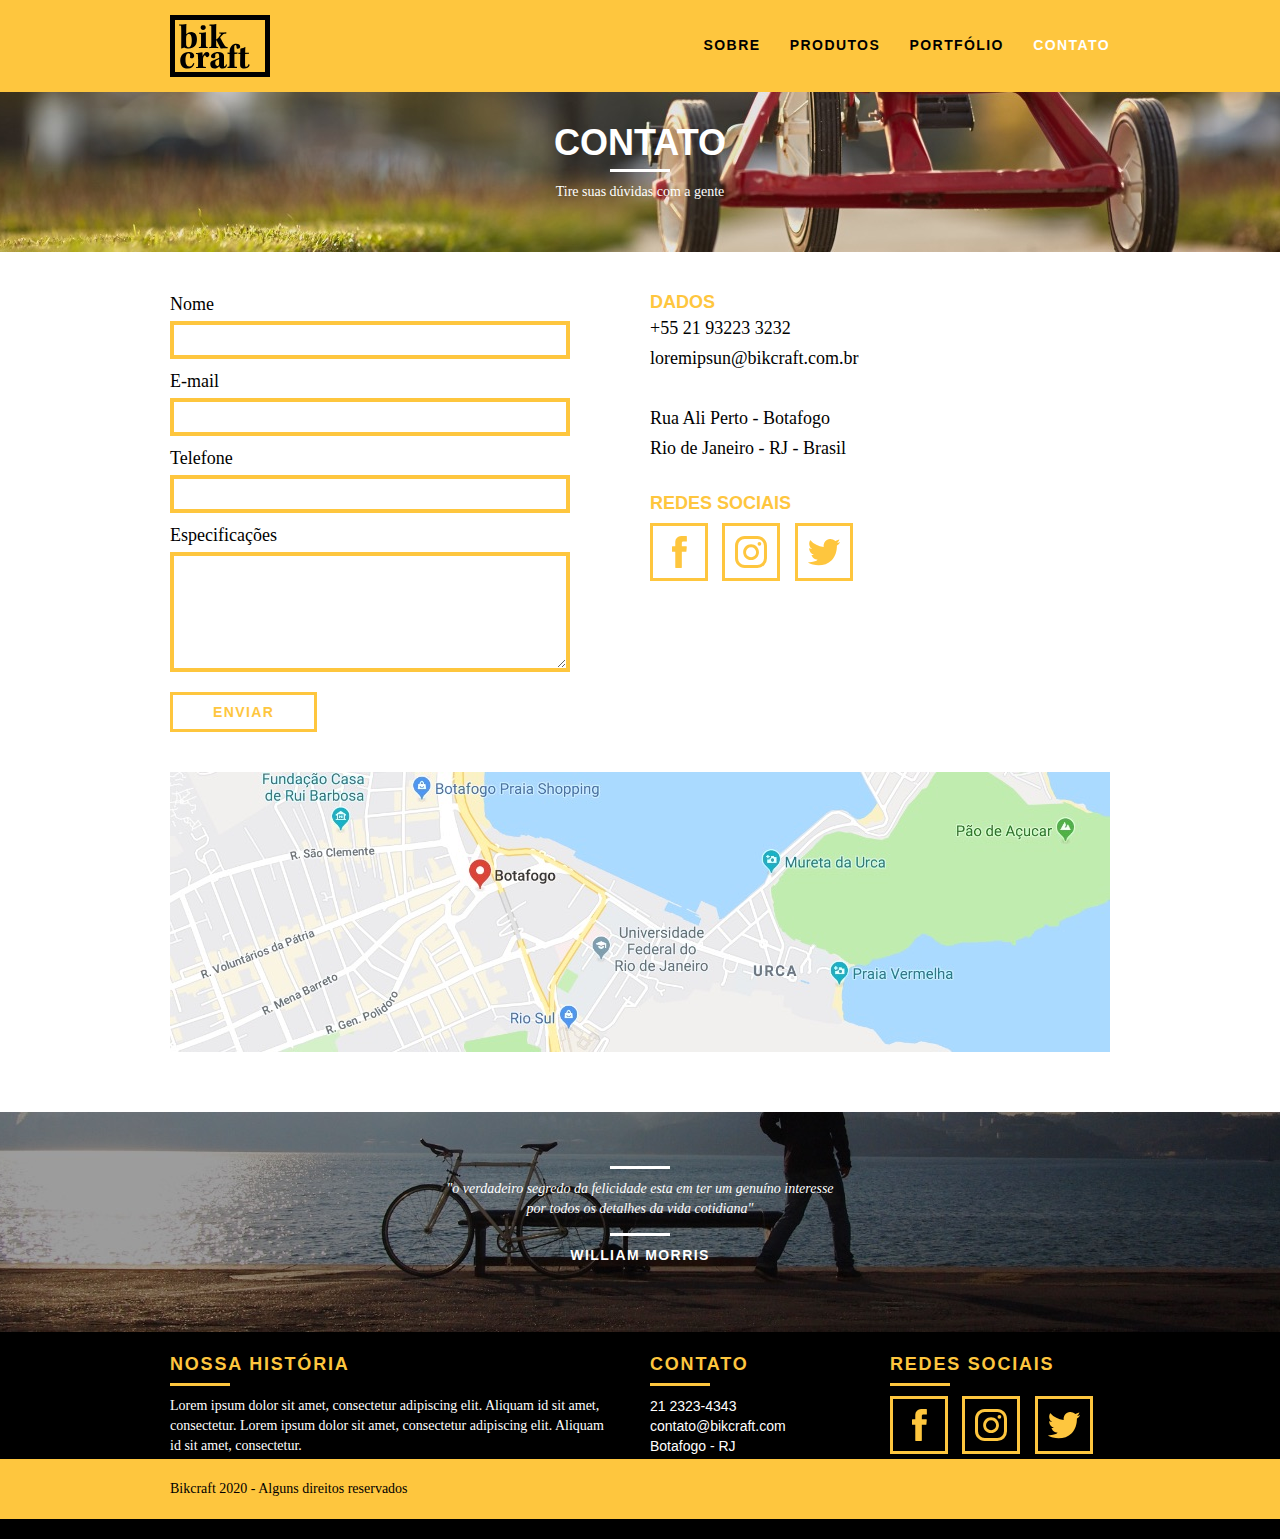
==== contato.html @ 6af7bdb1 "Finalizando layout da pagina de contatos" ====
<!DOCTYPE html>
<html lang="pt-br">

<head>
    <meta charset="UTF-8">
    <meta name="viewport" content="width=device-width, initial-scale=1.0">
    <title>Bikcraft - Contato </title>
    <link rel="stylesheet" href="css/normalize.css">
    <link rel="stylesheet" href="css/reset.css">
    <link rel="stylesheet" href="css/grid.css">
    <link rel="stylesheet" href="css/style.css">
    <link rel="stylesheet" href="css/contato.css">
</head>

<body>
    <header class="header">
        <div class="container">
            <a href="index.html" class="grid-4">
                <img src="img/bikcraft.svg">
            </a>
            <nav class="grid-12 header_menu">
                <ul>
                    <li><a href="sobre.html">Sobre</a></li>
                    <li><a href="produtos.html">Produtos</a></li>
                    <li><a href="portfolio.html">Portfólio</a></li>
                    <li><a href="contato.html" class="menu_ativo">Contato</a></li>
                </ul>
            </nav>
        </div>
    </header>

    <section class="introducao-interna interna_contato">
        <div class="container">
            <h1>Contato</h1>
            <p>Tire suas dúvidas com a gente</p>
        </div>
    </section>


    <section class="contato container">
        <div class="">
            <form action="" id="form_orcamento" class="contato_form grid-8">
                <label for="nome">Nome</label>
                <input type="text" id="nome">
                <label for="email">E-mail</label>
                <input type="text" id="email">
                <label for="telefone">Telefone</label>
                <input type="text" id="telefone">
                <label for="espec">Especificações</label>
                <textarea type="text" id="espec"></textarea>
                <button type="submit" class="btn btn-preto">Enviar</button>
            </form>
            <div class="contato_dados grid-8">
                <h3>Dados</h3>
                <span>+55 21 93223 3232</span>
                <span>loremipsun@bikcraft.com.br</span>
                <span>Rua Ali Perto - Botafogo</span>
                <span>Rio de Janeiro - RJ - Brasil</span>
                <h3>Redes Sociais</h3>
                <ul>
                    <li><a href="https://pt-br.facebook.com/" target="_blank"><img src="img/redes-sociais/facebook.svg"
                                alt="link facebook"></a></li>
                    <li><a href="https://www.instagram.com/?hl=pt-br" target="_blank"><img
                                src="img/redes-sociais/instagram.svg" alt="link instagram"></a></li>
                    <li><a href="https://mobile.twitter.com/login?lang=pt" target="_blank"><img
                                src="img/redes-sociais/twitter.svg" alt="link twitter"></a></li>
                </ul>
            </div>
        </div>
    </section>

    <section class="container contato_mapa">
        <a  class="grid-16" href="https://google.com" target="_blank"><img src="img/endereco-bikcraft.jpg"
                alt="Endereço da Bikcraft"></a>
    </section>

    <section class="quebra">
        <blockquote class="quote-externo container">
            <p>
                "o verdadeiro segredo da felicidade esta em ter um genuíno interesse por todos os detalhes da vida
                cotidiana"
            </p>
            <cite>WILLIAM MORRIS</cite>
        </blockquote>
    </section>

    <footer>
        <div class="footer">
            <div class="container">

                <div class="grid-8 footer_historia">
                    <h3>Nossa história</h3>
                    <p>Lorem ipsum dolor sit amet, consectetur adipiscing elit. Aliquam id sit amet, consectetur.
                        Lorem ipsum dolor sit amet, consectetur adipiscing elit. Aliquam id sit amet, consectetur.
                    </p>
                </div>

                <div class="grid-4 footer_contato">
                    <h3>Contato</h3>
                    <ul>
                        <li>21 2323-4343</li>
                        <li>contato@bikcraft.com</li>
                        <li>Botafogo - RJ</li>
                    </ul>
                    </p>
                </div>

                <div class="grid-4 footer_redes">
                    <h3>Redes Sociais</h3>
                    <ul>
                        <li><a href="https://pt-br.facebook.com/" target="_blank"><img
                                    src="img/redes-sociais/facebook.svg" alt="link facebook"></a></li>
                        <li><a href="https://www.instagram.com/?hl=pt-br" target="_blank"><img
                                    src="img/redes-sociais/instagram.svg" alt="link instagram"></a></li>
                        <li><a href="https://mobile.twitter.com/login?lang=pt" target="_blank"><img
                                    src="img/redes-sociais/twitter.svg" alt="link twitter"></a></li>
                    </ul>
                    </p>
                </div>

            </div>

            <div class="copy">
                <div class="container">
                    <p class="grid-16">Bikcraft 2020 - Alguns direitos reservados</p>
                </div>
            </div>
        </div>
    </footer>

</body>

</html>
---- css/grid.css ----
*, *:before, *:after {
  -webkit-box-sizing: border-box; 
  -moz-box-sizing: border-box; 
  box-sizing: border-box;
}

.container {
	width: 960px;
	margin: 0 auto;
	padding: 0px;
	position: relative;
}

.container:after, .container:before {
	content: " ";
	display: table;
}

.container:after {
	clear: both;
}

.grid-1, .grid-2, .grid-3, .grid-4, .grid-5, .grid-6, .grid-7, .grid-8, .grid-9, .grid-10, .grid-11, .grid-12, .grid-13, .grid-14, .grid-15, .grid-16, .grid-1-3 {
	float: left;
	margin-left: 10px;
	margin-right: 10px;
}

.grid-1 	{width: 40px;}
.grid-2 	{width: 100px;}
.grid-3 	{width: 160px;}
.grid-4 	{width: 220px;}
.grid-5 	{width: 280px;}
.grid-6 	{width: 340px;}
.grid-7 	{width: 400px;}
.grid-8 	{width: 460px;}
.grid-9 	{width: 520px;}
.grid-10 	{width: 580px;}
.grid-11 	{width: 640px;}
.grid-12 	{width: 700px;}
.grid-13 	{width: 760px;}
.grid-14 	{width: 820px;}
.grid-15 	{width: 880px;}
.grid-16 	{width: 940px;}
.grid-1-3	{width: 300px;}
---- css/style.css ----
/*Estilos Gerais*/

body {
    font-family: Arial, Helvetica, sans-serif;
}

p {
    font-family: Georgia, "Times New Roman", Times, serif;
    font-size: 14px;
    line-height: 20px;
}

img {
    display: block;
}

.btn {
    border: 3px solid #fec63e;
    padding: 10px 30px;
    color: #fec63e;
    font-size: 14px;
    line-height: 20px;
    text-transform: uppercase;
    letter-spacing: 0.1em;
    font-weight: bold;
}

.btn:hover {
    color: #fff;
    border: 3px solid #fff;
}

.btn.btn-preto:hover {
    color: #000;
    border-color: #000;
}

.subtitulo {
    font-size: 24px;
    line-height: 30px;
    font-weight: bold;
    letter-spacing: 0.1em;
    color: #000;
    text-transform: uppercase;
    text-align: center;
    margin-bottom: 40px;
}

.subtitulo-interno {
    font-size: 24px;
    line-height: 30px;
    font-weight: bold;
    letter-spacing: 0.1em;
    color: #000;
    text-transform: uppercase;
    margin-bottom: 20px;
}

.subtitulo-interno:after {
    content: "";
    display: block;
    width: 60px;
    height: 3px;
    background: #000;
    margin: 14px 0;
}

.subtitulo:after {
    content: "";
    display: block;
    width: 60px;
    height: 3px;
    background: #000;
    margin: 14px auto;
}

/*Header*/

.header {
    position: fixed;
    top: 0;
    width: 100%;
    background: #fec63e;
    padding: 15px 0px;
    z-index: 10;
}
.header_menu {
    text-align: right;
}
.header_menu ul li {
    display: inline-block;
    margin-left: 25px;
    margin-top: 20px;
}

.header_menu a {
    color: #000;
    font-size: 14px;
    font-weight: bold;
    letter-spacing: 0.1em;
    text-transform: uppercase;
    line-height: 20px;
    padding: 10px 0;
}

.header_menu ul li a:hover {
    color: #fff;
}

.header_menu a.menu_ativo {
    color: #fff;
}

/*Introdução*/

.introducao {
    width: 100%;
    background: url("../img/bg.jpg") no-repeat center;
    background-size: cover;
    margin-top: 92px;
    text-align: center;
    height: 380px;
    padding-top: 80px;
}

.introducao h1 {
    font-size: 48px;
    color: #fff;
    font-weight: bold;
    text-transform: uppercase;
}

.quote-externo {
    max-width: 360px;
    margin: 0 auto;
    color: #fff;
    margin-bottom: 40px;
}

.quote-externo p {
    font-style: italic;
}

.quote-externo p:before,
.quote-externo p:after {
    content: "";
    display: block;
    width: 60px;
    height: 3px;
    background: #fff;
    margin: 14px auto 10px auto;
}

.quote-externo cite {
    font-style: normal;
    font-weight: bold;
    font-size: 14px;
    letter-spacing: 0.1em;
}

/* Introdução interna */

.introducao-interna {
    width: 100%;
    margin-top: 92px;
    height: 160px;
    text-align: center;
    color: #fff;
    padding-top: 30px;
}

.introducao-interna h1 {
    font-size: 36px;
    color: #fff;
    font-weight: bold;
    text-transform: uppercase;
}

.introducao-interna h1:after {
    content: "";
    display: block;
    width: 60px;
    height: 3px;
    background: #fff;
    margin: 6px auto 10px auto;
}

/* Produtos */

.produtos {
    padding: 60px 0;
}

.produtos_lista li {
    background: #fec63e;
    text-align: center;
}

.produtos_lista li h3 {
    font-weight: bold;
    font-size: 18px;
    line-height: 25px;
    text-transform: uppercase;
    letter-spacing: 0.1em;
    margin-top: 20px;
}

.produtos_lista li h3:after {
    content: "";
    display: block;
    width: 60px;
    height: 3px;
    background: #000;
    margin: 2px auto;
}

.produtos_lista li p {
    padding: 10px 20px 20px 20px;
}

.produtos_icone {
    background: #000;
    text-align: center;
    padding: 20px;
}

.call {
    padding-top: 40px;
    text-align: center;
    clear: both;
}

.call p {
    padding-bottom: 25px;
}

/* Portifólio */

.portifolio {
    width: 100%;
    background: #000;
    padding: 40px 0;
}

.portifolio .subtitulo {
    color: #fec63e;
}

.portifolio .subtitulo::after {
    background: #fec63e;
}

.portifolio_lista li:last-child {
    margin-top: 20px;
}

.portfolio .call p {
    color: #fff;
}

/* Qualidade */

.qualidade {
    padding: 60px 0;
}

.qualidade::after {
    content: "";
    width: 634px;
    height: 83px;
    display: block;
    background: url("../img/linhas.svg") no-repeat;
    position: absolute;
    top: 215px;
    right: 162px;
}

.qualidade img {
    margin: 0 auto;
}

.qualidade_lista li {
    text-align: center;
    padding: 0 40px;
}

.qualidade_lista {
    padding-top: 20px;
    overflow: auto; /*clear-fix */
}

.qualidade_lista li h3 {
    font-weight: bold;
    font-size: 18px;
    line-height: 25px;
    text-transform: uppercase;
    letter-spacing: 0.1em;
    margin-top: 20px;
}

.qualidade_lista li h3:after {
    content: "";
    display: block;
    width: 60px;
    height: 3px;
    background: #000;
    margin: 4px auto;
}

/* Quebra */

.quebra {
    background: url("../img/bg-footer.jpg") no-repeat center;
    width: 100%;
    height: 220px;
    background-size: cover;
    text-align: center;
    padding-top: 40px;
}

.quebra .quote-externo {
    max-width: 400px;
}

/* Footer */

.footer {
    width: 100%;
    background: #000;
    color: #fff;
    padding: 20px 0;
}

.footer h3 {
    font-size: 18px;
    line-height: 25px;
    color: #fec63e;
    text-transform: uppercase;
    letter-spacing: 0.1em;
    font-weight: bold;
}

.footer h3:after {
    content: "";
    display: block;
    width: 60px;
    height: 3px;
    background: #fec63e;
    margin: 6px 0px 10px 0px;
}

.footer_historia {
    padding-right: 20px;
}

.footer_contato ul li {
    font-size: 14px;
    line-height: 20px;
}

.footer ul li {
    display: inline-block;
}

.footer_redes ul li {
    display: inline-block;
    margin-right: 10px;
}

.footer_redes ul li a {
    border: 3px solid #fec63e;
    display: block;
    padding: 10px;
}

.footer_redes ul li a:hover {
    border-color: #fff;
}

.copy {
    width: 100%;
    color: #000;
    background-color: #fec63e;
    padding: 20px;
}
---- css/contato.css ----
.interna_contato {
	background: url("../img/bg-contato.jpg") no-repeat center;
	background-size: cover;
}

/* Orçamento */

.contato {
	padding: 40px 0;
}

.contato_form {
	padding-right: 60px;
}

.contato_form label {
	display: block;
	font-family: Georgia, "Times New Roman", Times, serif;
	font-size: 18px;
	line-height: 25px;
	margin-bottom: 4px;
}

.contato_form input {
	width: 100%;
	border: 4px solid #fec63e;
	display: block;
	background: none;
	padding: 7px 10px;
	outline: none;
	font-size: 14px;
	font-family: Georgia, "Times New Roman", Times, serif;
	margin-bottom: 10px;
}

.contato_form textarea {
	width: 100%;
	height: 120px;
	border: 4px solid #fec63e;
	display: block;
	background: none;
	padding: 7px 10px;
	outline: none;
	font-size: 14px;
	font-family: Georgia, "Times New Roman", Times, serif;
	margin-bottom: 20px;
}

.contato_form button {
	background: none;
	padding: 7px 40px;
}

.contato_dados h3 {
	font-size: 18px;
	text-transform: uppercase;
	color: #fec63e;
	font-weight: bold;
}

.contato_dados span {
	display: block;
	font-size: 18px;
	font-family: Georgia, "Times New Roman", Times, serif;
	line-height: 30px;
}

.contato_dados span:nth-of-type(even){
	margin-bottom: 30px;
}

.contato ul{
	margin-top: 10px;
}

.contato_dados ul li {
    display: inline-block;
    margin-right: 10px;
}

.contato_dados ul li a {
    border: 3px solid #fec63e;
    display: block;
    padding: 10px;
}

.contato_dados ul li a:hover {
    border-color: #000;
}

 .contato_mapa{
	 margin-bottom: 60px;
 }
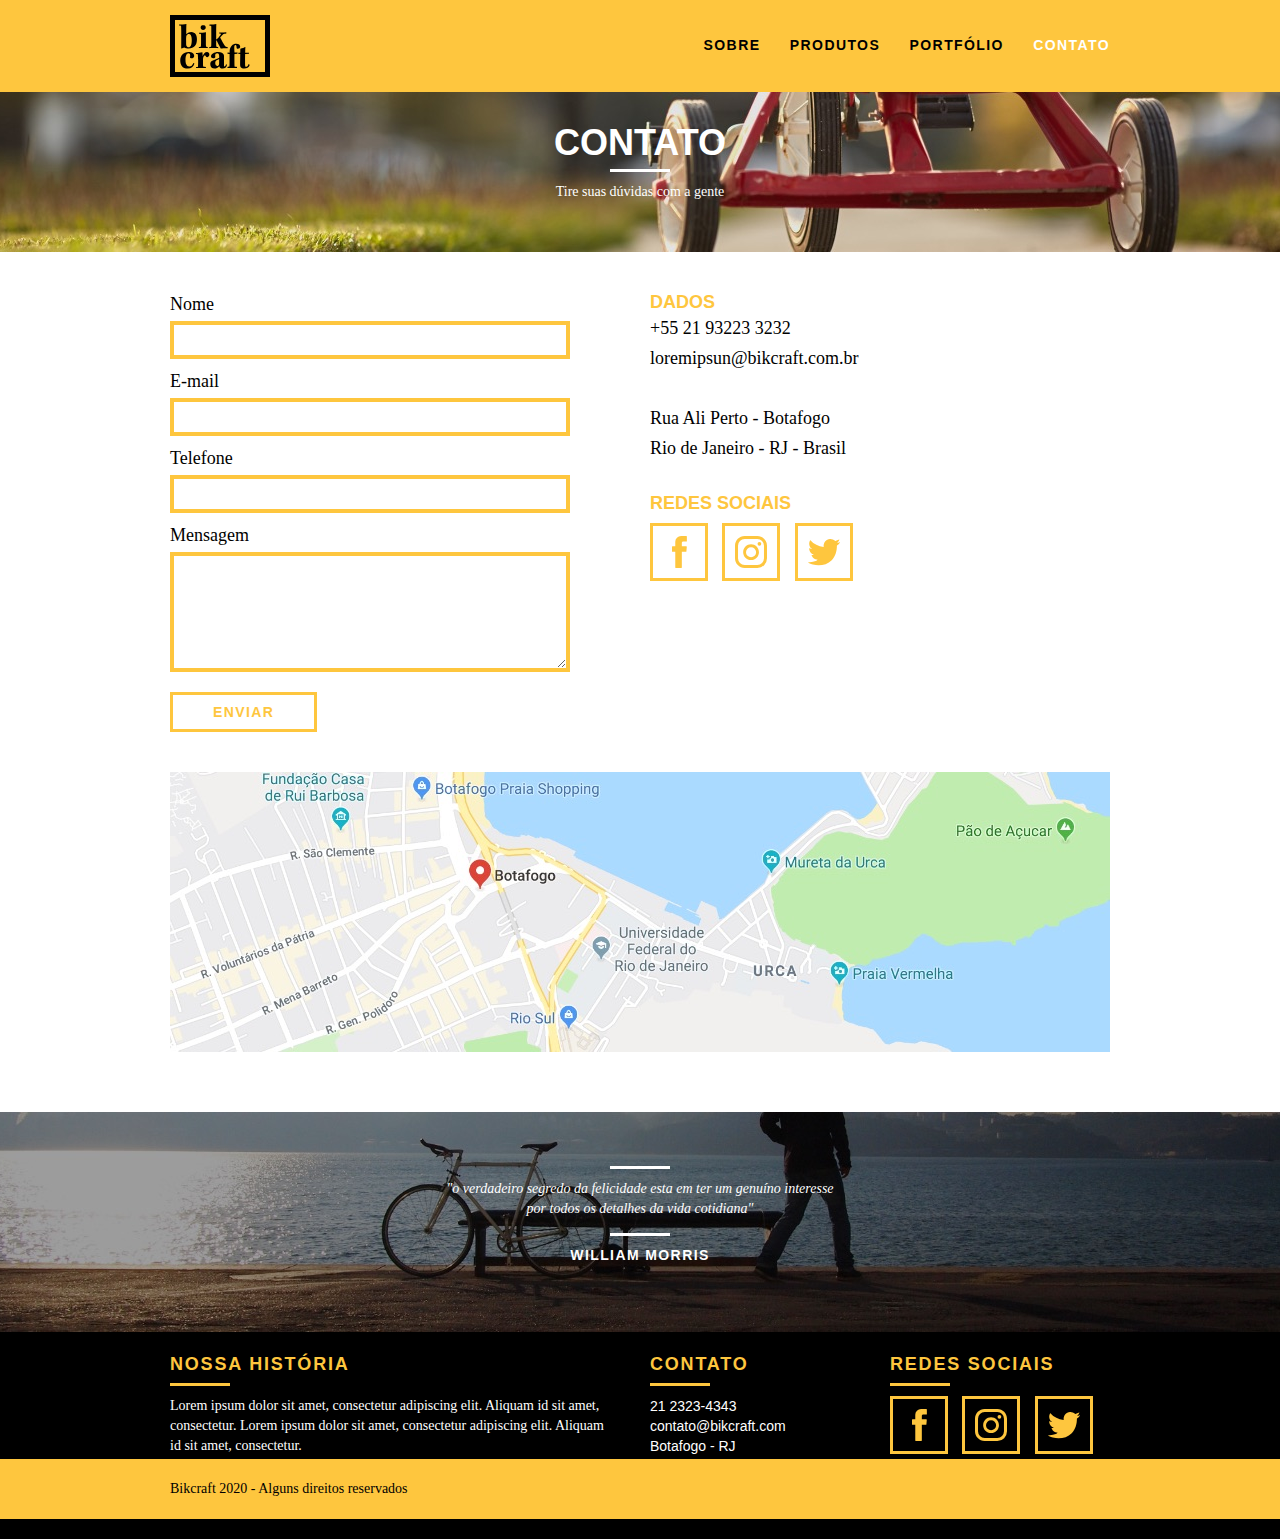
==== commit 586d90a9: "Ajustes finais de envio de e-mail e SEO" ====
--- a/contato.html
+++ b/contato.html
@@ -4,19 +4,37 @@
 <head>
     <meta charset="UTF-8">
     <meta name="viewport" content="width=device-width, initial-scale=1.0">
-    <title>Bikcraft - Contato </title>
+    <title>Bikcraft - Contato - 21 - 999999999 </title>
+
+    <meta name="description"
+        content="Compre a sua bicicleta personalizada na Bikcraft. Possuímos modelos Passeio, Retrô e Esporte.">
+
+    <meta property="og:type" content="website" />
+    <meta property="og:title" content="Bikcraft - Contato - 21 - 999999999" />
+    <meta property="og:description" content="Compre sua bicicleta personalizada na bikcraft" />
+    <meta property="og:url" content="https://bikcraft.com" />
+    <meta property="og:image" content="https://bikcraft.com/img/og-image.png" />
+
+    <meta name="viewport" content="width=device-width, initial-scale=1">
+
+    <link rel="shortcut icon" href="favicon.ico">
+
+
+
     <link rel="stylesheet" href="css/normalize.css">
     <link rel="stylesheet" href="css/reset.css">
     <link rel="stylesheet" href="css/grid.css">
     <link rel="stylesheet" href="css/style.css">
     <link rel="stylesheet" href="css/contato.css">
+    <link rel="stylesheet" href="css/responsivo.css">
+    <link rel="stylesheet" href="css/simple-anime.css">
 </head>
 
 <body>
     <header class="header">
         <div class="container">
             <a href="index.html" class="grid-4">
-                <img src="img/bikcraft.svg">
+                <img src="img/bikcraft.svg" alt="Bikcraft - header">
             </a>
             <nav class="grid-12 header_menu">
                 <ul>
@@ -39,16 +57,23 @@
 
     <section class="contato container">
         <div class="">
-            <form action="" id="form_orcamento" class="contato_form grid-8">
+            <form method="POST" action="./enviar.php" id="form_orcamento" class="contato_form grid-8 formphp">
                 <label for="nome">Nome</label>
-                <input type="text" id="nome">
+                <input type="text" id="nome" name="nome" required>
                 <label for="email">E-mail</label>
-                <input type="text" id="email">
+                <input type="email" id="email" name="email" required>
                 <label for="telefone">Telefone</label>
-                <input type="text" id="telefone">
-                <label for="espec">Especificações</label>
-                <textarea type="text" id="espec"></textarea>
-                <button type="submit" class="btn btn-preto">Enviar</button>
+                <input type="tel" id="telefone" name="telefone" required>
+
+                <label class="nao-aparece">Se você não é um robô, deixe em branco</label>
+                <input type="text" class="nao-aparece" name="leaveblank">
+
+                <label class="nao-aparece">Se você não é um robô, não mude este campo</label>
+                <input type="text" class="nao-aparece" name="dontchange" value="http://">
+
+                <label for="mensagem">Mensagem</label>
+                <textarea   id="mensagem" name="mensagem" required></textarea>
+                <button type="submit" id="enviar" name="enviar" class="btn btn-preto">Enviar</button>
             </form>
             <div class="contato_dados grid-8">
                 <h3>Dados</h3>
@@ -70,7 +95,7 @@
     </section>
 
     <section class="container contato_mapa">
-        <a  class="grid-16" href="https://google.com" target="_blank"><img src="img/endereco-bikcraft.jpg"
+        <a class="grid-16" href="https://google.com" target="_blank"><img src="img/endereco-bikcraft.jpg"
                 alt="Endereço da Bikcraft"></a>
     </section>
 
@@ -102,7 +127,6 @@
                         <li>contato@bikcraft.com</li>
                         <li>Botafogo - RJ</li>
                     </ul>
-                    </p>
                 </div>
 
                 <div class="grid-4 footer_redes">
@@ -115,7 +139,6 @@
                         <li><a href="https://mobile.twitter.com/login?lang=pt" target="_blank"><img
                                     src="img/redes-sociais/twitter.svg" alt="link twitter"></a></li>
                     </ul>
-                    </p>
                 </div>
 
             </div>
@@ -128,6 +151,10 @@
         </div>
     </footer>
 
+    <script src="./js/simple-anime.js"></script>
+    <script src="./js/simple-form.js"></script>
+    <script src="./js/script.js"></script>
+
 </body>
 
 </html>--- a/css/grid.css
+++ b/css/grid.css
@@ -1,7 +1,9 @@
-*, *:before, *:after {
-  -webkit-box-sizing: border-box; 
-  -moz-box-sizing: border-box; 
-  box-sizing: border-box;
+*,
+*:before,
+*:after {
+	-webkit-box-sizing: border-box;
+	-moz-box-sizing: border-box;
+	box-sizing: border-box;
 }
 
 .container {
@@ -11,7 +13,8 @@
 	position: relative;
 }
 
-.container:after, .container:before {
+.container:after,
+.container:before {
 	content: " ";
 	display: table;
 }
@@ -20,26 +23,160 @@
 	clear: both;
 }
 
-.grid-1, .grid-2, .grid-3, .grid-4, .grid-5, .grid-6, .grid-7, .grid-8, .grid-9, .grid-10, .grid-11, .grid-12, .grid-13, .grid-14, .grid-15, .grid-16, .grid-1-3 {
+.grid-1,
+.grid-2,
+.grid-3,
+.grid-4,
+.grid-5,
+.grid-6,
+.grid-7,
+.grid-8,
+.grid-9,
+.grid-10,
+.grid-11,
+.grid-12,
+.grid-13,
+.grid-14,
+.grid-15,
+.grid-16,
+.grid-1-3 {
 	float: left;
 	margin-left: 10px;
 	margin-right: 10px;
 }
 
-.grid-1 	{width: 40px;}
-.grid-2 	{width: 100px;}
-.grid-3 	{width: 160px;}
-.grid-4 	{width: 220px;}
-.grid-5 	{width: 280px;}
-.grid-6 	{width: 340px;}
-.grid-7 	{width: 400px;}
-.grid-8 	{width: 460px;}
-.grid-9 	{width: 520px;}
-.grid-10 	{width: 580px;}
-.grid-11 	{width: 640px;}
-.grid-12 	{width: 700px;}
-.grid-13 	{width: 760px;}
-.grid-14 	{width: 820px;}
-.grid-15 	{width: 880px;}
-.grid-16 	{width: 940px;}
-.grid-1-3	{width: 300px;}+.grid-1 {
+	width: 40px;
+}
+.grid-2 {
+	width: 100px;
+}
+.grid-3 {
+	width: 160px;
+}
+.grid-4 {
+	width: 220px;
+}
+.grid-5 {
+	width: 280px;
+}
+.grid-6 {
+	width: 340px;
+}
+.grid-7 {
+	width: 400px;
+}
+.grid-8 {
+	width: 460px;
+}
+.grid-9 {
+	width: 520px;
+}
+.grid-10 {
+	width: 580px;
+}
+.grid-11 {
+	width: 640px;
+}
+.grid-12 {
+	width: 700px;
+}
+.grid-13 {
+	width: 760px;
+}
+.grid-14 {
+	width: 820px;
+}
+.grid-15 {
+	width: 880px;
+}
+.grid-16 {
+	width: 940px;
+}
+.grid-1-3 {
+	width: 300px;
+}
+
+@media only screen and (min-width: 788px) and (max-width: 995px) {
+	.container {
+		width: 768px;
+	}
+	.grid-1 {
+		width: 28px;
+	}
+	.grid-2 {
+		width: 76px;
+	}
+	.grid-3 {
+		width: 124px;
+	}
+	.grid-4 {
+		width: 172px;
+	}
+	.grid-5 {
+		width: 220px;
+	}
+	.grid-6 {
+		width: 268px;
+	}
+	.grid-7 {
+		width: 316px;
+	}
+	.grid-8 {
+		width: 364px;
+	}
+	.grid-9 {
+		width: 412px;
+	}
+	.grid-10 {
+		width: 460px;
+	}
+	.grid-11 {
+		width: 508px;
+	}
+	.grid-12 {
+		width: 556px;
+	}
+	.grid-13 {
+		width: 604px;
+	}
+	.grid-14 {
+		width: 652px;
+	}
+	.grid-15 {
+		width: 700px;
+	}
+	.grid-16 {
+		width: 748px;
+	}
+	.grid-1-3 {
+		width: 236px;
+	}
+}
+
+@media only screen and (max-width: 787px) {
+	.container {
+		width: 300px;
+	}
+	.grid-1,
+	.grid-2,
+	.grid-3,
+	.grid-4,
+	.grid-5,
+	.grid-6,
+	.grid-7,
+	.grid-8,
+	.grid-9,
+	.grid-10,
+	.grid-11,
+	.grid-12,
+	.grid-13,
+	.grid-14,
+	.grid-15,
+	.grid-16,
+	.grid-1-3 {
+		width: 300px;
+		margin: 0 0 20px 0;
+		float: none;
+	}
+}
--- a/css/style.css
+++ b/css/style.css
@@ -12,6 +12,7 @@
 
 img {
     display: block;
+    max-width: 100%;
 }
 
 .btn {
@@ -196,6 +197,11 @@
     text-align: center;
 }
 
+.produtos_lista li img{
+    margin: 0 auto;
+}
+
+
 .produtos_lista li h3 {
     font-weight: bold;
     font-size: 18px;
@@ -264,7 +270,7 @@
     padding: 60px 0;
 }
 
-.qualidade::after {
+.qualidade:after {
     content: "";
     width: 634px;
     height: 83px;
@@ -383,3 +389,53 @@
     background-color: #fec63e;
     padding: 20px;
 }
+
+/* 5 Adicione o CSS Essencial abaixo */
+[data-slide] {
+    position: relative;
+  }
+  [data-slide] > * {
+    position: absolute;
+    top: 0px;
+    opacity: 0;
+  }
+  [data-slide] > .active {
+    position: relative;
+    opacity: 1;
+    transition: opacity 500ms;
+    z-index: 1;
+  }
+
+
+  [data-slide-nav] > button {
+    display: inline-block;
+    width: 12px;
+    height: 12px;
+    margin:4px;
+    border: none;
+    padding: 0;
+    border-radius: 6px;
+    text-indent: -99px;
+    overflow: hidden;
+    background: #1d1d1d;
+  }
+
+  [data-slide-nav] > button.active{
+    background: #fec63e;
+  }
+
+
+  .nao-aparece{
+      visibility: hidden;
+      height: 0px;
+      position: absolute;
+  }
+
+
+  #form-sucesso{
+    color: #31aa29;
+  }
+
+  #form-erro{
+      color: #f64540;
+}--- a/css/responsivo.css
+++ b/css/responsivo.css
@@ -0,0 +1,160 @@
+/* Estilo para Tablet */
+@media only screen and (min-width: 788px) and (max-width: 995px) {
+	/* Qualidade - home */
+	.qualidade:after {
+		right: 66px;
+	}
+
+	.qualidade_lista li {
+		padding: 0 10px;
+	}
+
+	/* Footer  - home */
+
+	.footer_redes ul li a {
+		padding: 6px;
+	}
+
+	.footer_redes ul li a img {
+		width: 26px;
+		height: 26px;
+	}
+
+	/* Produtos */
+
+	.produtos_item h2 {
+		top: -150px;
+		margin-bottom: -56px;
+	}
+
+	.produto_icone {
+		padding: 41px 0px;
+	}
+
+	.produto_info p {
+		font-size: 14px;
+		line-height: 20px;
+		padding: 20px 30px;
+		height: 122px;
+	}
+
+	.produto_info ul li {
+		width: 181px;
+		height: 48px;
+	}
+}
+
+/* Estilo para SmartPhones */
+@media only screen and (max-width: 787px) {
+	/* Header */
+	.header {
+		position: relative;
+		padding-bottom: 0;
+	}
+
+	.header img {
+		margin: 0 auto 10px auto;
+	}
+
+	.header_menu {
+		text-align: center;
+	}
+
+	.header_menu ul li {
+		margin: 5px;
+	}
+
+	.header_menu ul li a {
+		border: 4px solid #000;
+		width: 136px;
+		display: block;
+		float: left;
+	}
+
+	.header_menu ul li a:hover {
+		border: 4px solid #fff;
+	}
+
+	.header_menu a.menu_ativo {
+		color: #fff;
+		border-color: #fff;
+	}
+
+	/*Introdução*/
+	.introducao {
+		margin-top: 0px;
+		padding-top: 40px;
+		background: url("../img/bg-mobile.jpg") no-repeat center;
+	}
+
+	.introducao h1 {
+		font-size: 36px;
+	}
+
+	/* Introdução interna */
+
+	.introducao-interna {
+		margin-top: 0px;
+	}
+
+	/* Produtos - home */
+	.call {
+		padding-top: 10px;
+	}
+
+	/* Qualidade - home */
+	.qualidade:after {
+		display: none;
+	}
+
+	/* Sobre */
+	.missao_sobre p {
+		font-size: 14px;
+		line-height: 20px;
+		padding-right: 0px;
+	}
+
+	.missao_sobre p ul li {
+		font-size: 14px;
+		line-height: 25px;
+	}
+
+	/* Produtos */
+
+	.produtos_item h2 {
+		top: -100px;
+		margin-bottom: -68px;
+	}
+
+	.produto_icone {
+		padding: 41px 0px;
+	}
+
+	.produto_info p {
+		font-size: 14px;
+		line-height: 20px;
+		padding: 20px 30px;
+		height: auto;
+	}
+
+	.produto_info ul li {
+		width: 149px;
+		height: 48px;
+		font-size: 14px;
+		line-height: 20px;
+	}
+
+	.formulario_orcamento {
+		padding-right: 0px;
+	}
+
+	.orcamento_dados ul {
+		padding-right: 0px;
+	}
+
+	/* Contato */
+	.contato_form {
+		padding-right: 0px;
+		margin-bottom: 20px;
+	}
+}
--- a/css/simple-anime.css
+++ b/css/simple-anime.css
@@ -0,0 +1 @@
+[data-anime]{opacity:0}.fadeInDown{transform:translate3d(0,-20px,0)}.anime{opacity:1;transform:none;transition:transform .8s,opacity .8s}